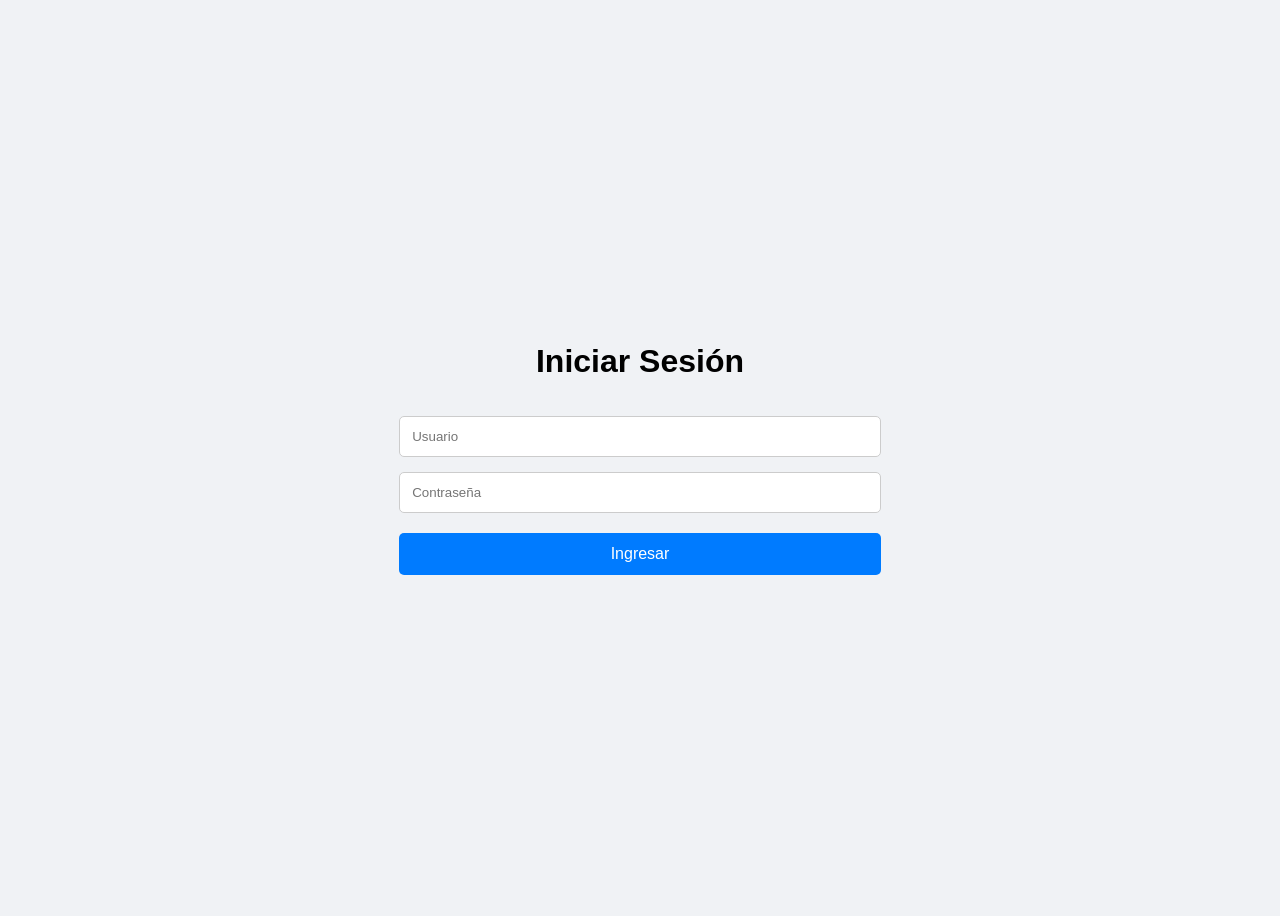
==== index.html @ 37d933d7 "Add files via upload" ====
<!-- index.html -->
<!DOCTYPE html>
<html lang="es">
<head>
    <meta charset="UTF-8">
    <meta name="viewport" content="width=device-width, initial-scale=1.0">
    <title>Inicio de Sesión</title>

    <link rel="stylesheet" href="estilos.css">
</head>
<body>

    <div class="login">

        <h1>Iniciar Sesión</h1>

        <form id="loginForm">

            <input type="text" id="usuario" placeholder="Usuario" required>

            <input type="password" id="password" placeholder="Contraseña" required>

            <button type="submit">Ingresar</button>

        </form>

        <p id="mensaje"></p>

    </div>

    <script src="script.js"></script>

</body>
</html>
---- estilos.css ----
body{
    font-family: Arial, Helvetica, sans-serif;
    background: #f0f2f5;
    display: flex;
    justify-content: center;
    align-items: center;
    min-height: 100vh;
    }
.contenedor{
    width: 700px;
    background: white;
    padding: 25px;
    border-radius: 10px;
    box-shadow: 0px 0px 10px rgba(0,0,0,0.2);
    }

h1,h2{
    text-align: center;
    }

form{
    margin-bottom: 20px;
    }

input[type="file"]{
    margin-bottom: 15px;
    }

button{
    width: 100%;
    padding: 10px;
    background: #007bff;
    color: white;
    border: none;
    border-radius: 5px;
    cursor: pointer;
    }

button:hover{
    background: #0056b3;
    }

#documentoVista{
    display: none;
    margin-top: 20px;
    }

iframe{
    width: 100%;
    height: 400px;
    border: 1px solid #ccc;
    border-radius: 5px;
    }

.firma{
    margin-top: 20px;
    }

.firma input{
    width: 100%;
    padding: 10px;
    margin-top: 10px;
    margin-bottom: 15px;
    border: 1px solid #ccc;
    border-radius: 5px;
    }

#resultado{
    font-weight: bold;
    color: #333;
    text-align: center;
    margin-top: 20px;
    }

input{

    width: 100%;
    padding: 12px;
    margin-top: 15px;
    border: 1px solid #ccc;
    border-radius: 5px;
    box-sizing: border-box;

}

button{

    width: 100%;
    padding: 12px;
    margin-top: 20px;
    border: none;
    background: #007bff;
    color: white;
    font-size: 16px;
    border-radius: 5px;
    cursor: pointer;

}

button:hover{
    background: #0056b3;
}

.ventana{

    background: #fafafa;
    border: 1px solid #ccc;
    padding: 20px;
    border-radius: 8px;
    margin-top: 20px;

}

.ventana p{

    font-size: 18px;
    color: #333;
    text-align: justify;

}

#mensaje,
#resultado{

    margin-top: 15px;
    text-align: center;
    font-weight: bold;

}

.subir-documento{

    border: 2px dashed #555;
    padding: 30px;
    width: 300px;
    text-align: center;
    border-radius: 10px;
    background: #f4f4f4;

}
input[type="file"]{
    margin-top: 15px;
}
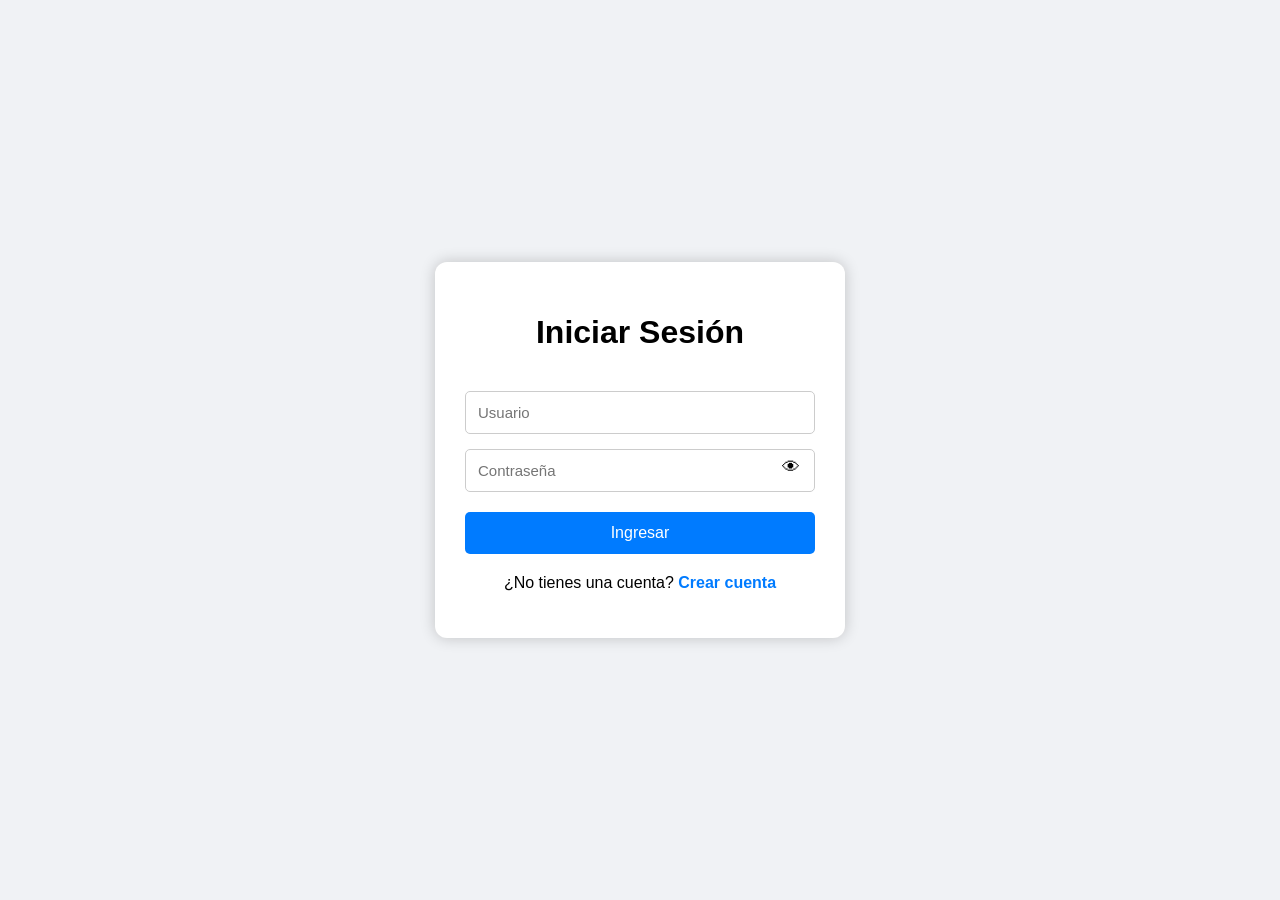
==== commit d2a9c1f2: "Add files via upload se arreglo el menu de inicio de seccion  y el menu de firmar" ====
--- a/index.html
+++ b/index.html
@@ -1,4 +1,3 @@
-<!-- index.html -->
 <!DOCTYPE html>
 <html lang="es">
 <head>
@@ -10,21 +9,103 @@
 </head>
 <body>
 
-    <div class="login">
+    <div class="contenedor">
 
-        <h1>Iniciar Sesión</h1>
+        <!-- LOGIN -->
+        <div id="login">
 
-        <form id="loginForm">
+            <h1>Iniciar Sesión</h1>
 
-            <input type="text" id="usuario" placeholder="Usuario" required>
+            <form id="loginForm">
 
-            <input type="password" id="password" placeholder="Contraseña" required>
+                <input 
+                    type="text" 
+                    id="usuarioLogin" 
+                    placeholder="Usuario" 
+                    required
+                >
 
-            <button type="submit">Ingresar</button>
+                <div class="password-container">
 
-        </form>
+                    <input 
+                        type="password" 
+                        id="passwordLogin" 
+                        placeholder="Contraseña" 
+                        required
+                    >
 
-        <p id="mensaje"></p>
+                    <span onclick="togglePassword('passwordLogin', this)">
+                        👁
+                    </span>
+
+                </div>
+
+                <button type="submit">Ingresar</button>
+
+            </form>
+
+            <p id="mensajeLogin"></p>
+
+            <div class="crear-cuenta">
+
+                <p>
+                    ¿No tienes una cuenta?
+                    <span onclick="mostrarRegistro()">
+                        Crear cuenta
+                    </span>
+                </p>
+
+            </div>
+
+        </div>
+
+        <!-- REGISTRO -->
+        <div id="registro" style="display: none;">
+
+            <h1>Crear Cuenta</h1>
+
+            <form id="registroForm">
+
+                <input 
+                    type="text" 
+                    id="nuevoUsuario" 
+                    placeholder="Nuevo usuario" 
+                    required
+                >
+
+                <div class="password-container">
+
+                    <input 
+                        type="password" 
+                        id="nuevoPassword" 
+                        placeholder="Nueva contraseña" 
+                        required
+                    >
+
+                    <span onclick="togglePassword('nuevoPassword', this)">
+                        👁
+                    </span>
+
+                </div>
+
+                <button type="submit">Crear Cuenta</button>
+
+            </form>
+
+            <p id="mensajeRegistro"></p>
+
+            <div class="crear-cuenta">
+
+                <p>
+                    ¿Ya tienes una cuenta?
+                    <span onclick="mostrarLogin()">
+                        Iniciar sesión
+                    </span>
+                </p>
+
+            </div>
+
+        </div>
 
     </div>
 
--- a/estilos.css
+++ b/estilos.css
@@ -1,76 +1,31 @@
 body{
+
     font-family: Arial, Helvetica, sans-serif;
     background: #f0f2f5;
     display: flex;
     justify-content: center;
     align-items: center;
     min-height: 100vh;
-    }
+    margin: 0;
+
+}
+
 .contenedor{
-    width: 700px;
+
+    width: 350px;
     background: white;
-    padding: 25px;
-    border-radius: 10px;
-    box-shadow: 0px 0px 10px rgba(0,0,0,0.2);
-    }
-
-h1,h2{
-    text-align: center;
-    }
-
-form{
-    margin-bottom: 20px;
-    }
-
-input[type="file"]{
-    margin-bottom: 15px;
-    }
-
-button{
-    width: 100%;
-    padding: 10px;
-    background: #007bff;
-    color: white;
-    border: none;
-    border-radius: 5px;
-    cursor: pointer;
-    }
-
-button:hover{
-    background: #0056b3;
-    }
-
-#documentoVista{
-    display: none;
-    margin-top: 20px;
-    }
-
-iframe{
-    width: 100%;
-    height: 400px;
-    border: 1px solid #ccc;
-    border-radius: 5px;
-    }
-
-.firma{
-    margin-top: 20px;
-    }
-
-.firma input{
-    width: 100%;
-    padding: 10px;
-    margin-top: 10px;
-    margin-bottom: 15px;
-    border: 1px solid #ccc;
-    border-radius: 5px;
-    }
-
-#resultado{
-    font-weight: bold;
-    color: #333;
-    text-align: center;
-    margin-top: 20px;
-    }
+    padding: 30px;
+    border-radius: 12px;
+    box-shadow: 0px 0px 15px rgba(0,0,0,0.2);
+
+}
+
+h1{
+
+    text-align: center;
+    margin-bottom: 25px;
+
+}
 
 input{
 
@@ -80,6 +35,7 @@
     border: 1px solid #ccc;
     border-radius: 5px;
     box-sizing: border-box;
+    font-size: 15px;
 
 }
 
@@ -98,46 +54,212 @@
 }
 
 button:hover{
+
     background: #0056b3;
-}
-
-.ventana{
-
+
+}
+
+#mensajeLogin,
+#mensajeRegistro{
+
+    margin-top: 15px;
+    text-align: center;
+    font-weight: bold;
+
+}
+
+.crear-cuenta{
+
+    margin-top: 20px;
+    text-align: center;
+
+}
+
+.crear-cuenta span{
+
+    color: #007bff;
+    cursor: pointer;
+    font-weight: bold;
+
+}
+
+.crear-cuenta span:hover{
+
+    text-decoration: underline;
+
+}
+
+/* CONTRASEÑA */
+
+.password-container{
+
+    position: relative;
+    width: 100%;
+
+}
+
+.password-container input{
+
+    width: 100%;
+    padding-right: 40px;
+
+}
+
+.password-container span{
+
+    position: absolute;
+    right: 15px;
+    top: 58%;
+    transform: translateY(-50%);
+    cursor: pointer;
+    font-size: 18px;
+
+}
+
+.menu{
+
+    display: flex;
+    gap: 10px;
+    margin-bottom: 20px;
+
+}
+
+.menu button{
+
+    flex: 1;
+
+}
+
+.menu{
+
+    display: flex;
+    gap: 10px;
+    margin-bottom: 20px;
+
+}
+
+.menu button{
+
+    flex: 1;
+
+}
+
+.contenido{
+
+    margin-top: 20px;
+
+}
+
+#documentoVista{
+
+    display: none;
+    margin-top: 20px;
+
+}
+
+iframe{
+
+    width: 100%;
+    height: 400px;
+    border: 1px solid #ccc;
+    border-radius: 5px;
+
+}
+
+
+.menu{
+
+    display: flex;
+    gap: 10px;
+    margin-top: 20px;
+
+}
+
+.menu button{
+
+    flex: 1;
+
+}
+
+.volver{
+
+    width: auto;
+    margin-bottom: 20px;
+
+}
+
+/* CANVAS */
+
+canvas{
+
+    width: 100%;
+    height: 220px;
+    border: 2px solid #333;
+    border-radius: 10px;
+    background: white;
+    margin-top: 20px;
+    cursor: crosshair;
+
+}
+
+.botonesFirma{
+
+    display: flex;
+    gap: 10px;
+
+}
+
+.botonesFirma button{
+
+    flex: 1;
+
+}
+
+/* FIRMAS */
+
+.firmaUsuario{
+
+    border: 1px solid #ccc;
+    border-radius: 10px;
+    padding: 15px;
+    margin-top: 15px;
+    cursor: pointer;
     background: #fafafa;
-    border: 1px solid #ccc;
-    padding: 20px;
-    border-radius: 8px;
-    margin-top: 20px;
-
-}
-
-.ventana p{
-
-    font-size: 18px;
-    color: #333;
-    text-align: justify;
-
-}
-
-#mensaje,
-#resultado{
-
-    margin-top: 15px;
-    text-align: center;
-    font-weight: bold;
-
-}
-
-.subir-documento{
-
-    border: 2px dashed #555;
-    padding: 30px;
-    width: 300px;
-    text-align: center;
-    border-radius: 10px;
-    background: #f4f4f4;
-
-}
-input[type="file"]{
-    margin-top: 15px;
-}+
+}
+
+.firmaUsuario:hover{
+
+    background: #f0f0f0;
+
+}
+
+.firmaUsuario img{
+
+    width: 200px;
+    margin-top: 10px;
+    border: 1px solid #ccc;
+
+}
+
+#resultadoBusqueda{
+
+    margin-top: 20px;
+
+}
+
+#mensaje{
+
+    margin-top: 15px;
+    font-weight: bold;
+    text-align: center;
+
+}
+
+#mensajep1{
+
+    margin-top: 15px;
+    font-weight: bold;
+    text-align: center;
+
+} 
